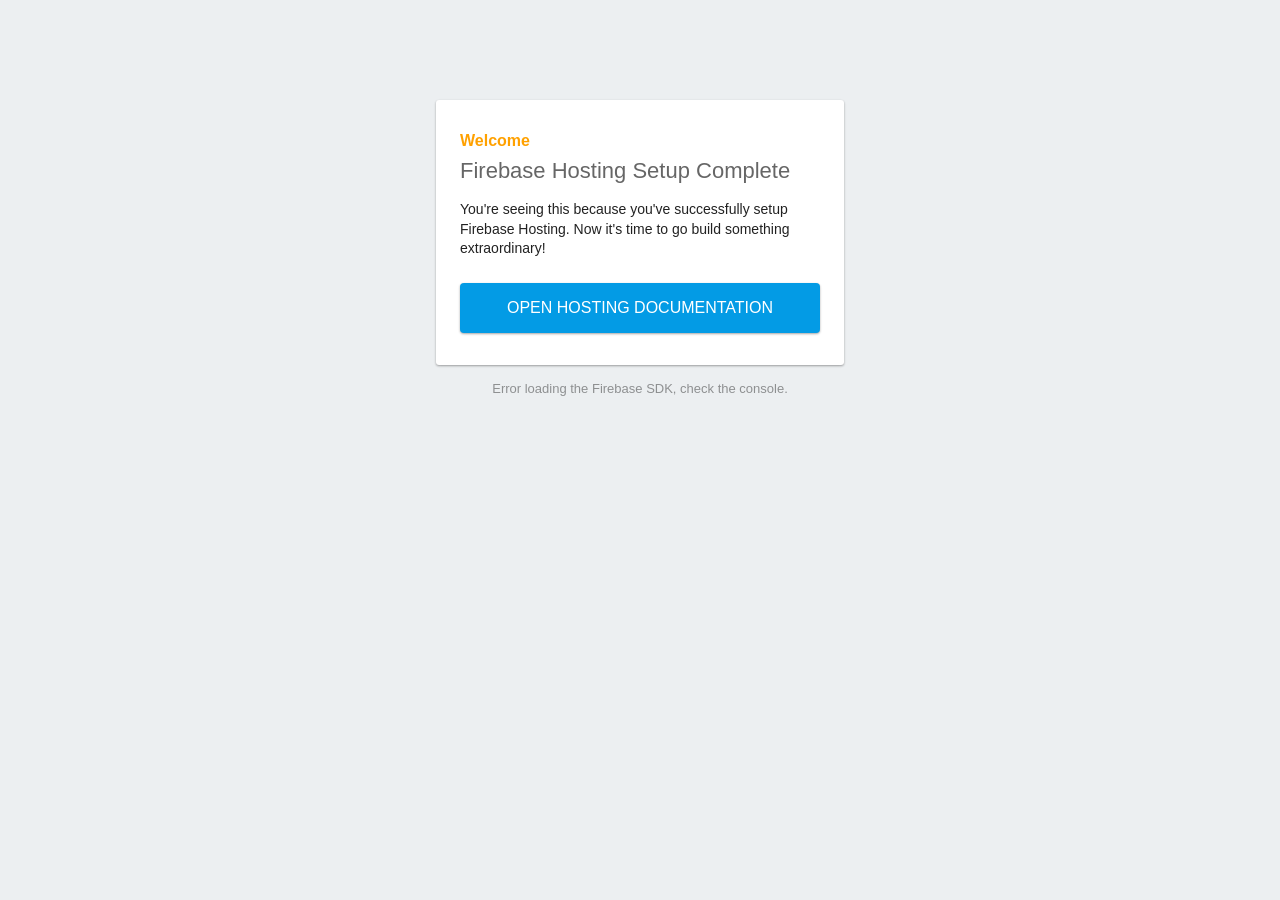
==== public/index.html @ 02c7a43c "Firebase init. Fixes #13" ====
<!DOCTYPE html>
<html>
  <head>
    <meta charset="utf-8">
    <meta name="viewport" content="width=device-width, initial-scale=1">
    <title>Welcome to Firebase Hosting</title>

    <!-- update the version number as needed -->
    <script defer src="/__/firebase/8.3.1/firebase-app.js"></script>
    <!-- include only the Firebase features as you need -->
    <script defer src="/__/firebase/8.3.1/firebase-auth.js"></script>
    <script defer src="/__/firebase/8.3.1/firebase-database.js"></script>
    <script defer src="/__/firebase/8.3.1/firebase-firestore.js"></script>
    <script defer src="/__/firebase/8.3.1/firebase-functions.js"></script>
    <script defer src="/__/firebase/8.3.1/firebase-messaging.js"></script>
    <script defer src="/__/firebase/8.3.1/firebase-storage.js"></script>
    <script defer src="/__/firebase/8.3.1/firebase-analytics.js"></script>
    <script defer src="/__/firebase/8.3.1/firebase-remote-config.js"></script>
    <script defer src="/__/firebase/8.3.1/firebase-performance.js"></script>
    <!-- 
      initialize the SDK after all desired features are loaded, set useEmulator to false
      to avoid connecting the SDK to running emulators.
    -->
    <script defer src="/__/firebase/init.js?useEmulator=true"></script>

    <style media="screen">
      body { background: #ECEFF1; color: rgba(0,0,0,0.87); font-family: Roboto, Helvetica, Arial, sans-serif; margin: 0; padding: 0; }
      #message { background: white; max-width: 360px; margin: 100px auto 16px; padding: 32px 24px; border-radius: 3px; }
      #message h2 { color: #ffa100; font-weight: bold; font-size: 16px; margin: 0 0 8px; }
      #message h1 { font-size: 22px; font-weight: 300; color: rgba(0,0,0,0.6); margin: 0 0 16px;}
      #message p { line-height: 140%; margin: 16px 0 24px; font-size: 14px; }
      #message a { display: block; text-align: center; background: #039be5; text-transform: uppercase; text-decoration: none; color: white; padding: 16px; border-radius: 4px; }
      #message, #message a { box-shadow: 0 1px 3px rgba(0,0,0,0.12), 0 1px 2px rgba(0,0,0,0.24); }
      #load { color: rgba(0,0,0,0.4); text-align: center; font-size: 13px; }
      @media (max-width: 600px) {
        body, #message { margin-top: 0; background: white; box-shadow: none; }
        body { border-top: 16px solid #ffa100; }
      }
    </style>
  </head>
  <body>
    <div id="message">
      <h2>Welcome</h2>
      <h1>Firebase Hosting Setup Complete</h1>
      <p>You're seeing this because you've successfully setup Firebase Hosting. Now it's time to go build something extraordinary!</p>
      <a target="_blank" href="https://firebase.google.com/docs/hosting/">Open Hosting Documentation</a>
    </div>
    <p id="load">Firebase SDK Loading&hellip;</p>

    <script>
      document.addEventListener('DOMContentLoaded', function() {
        const loadEl = document.querySelector('#load');
        // // 🔥🔥🔥🔥🔥🔥🔥🔥🔥🔥🔥🔥🔥🔥🔥🔥🔥🔥🔥🔥🔥🔥🔥🔥🔥🔥🔥🔥🔥🔥🔥
        // // The Firebase SDK is initialized and available here!
        //
        // firebase.auth().onAuthStateChanged(user => { });
        // firebase.database().ref('/path/to/ref').on('value', snapshot => { });
        // firebase.firestore().doc('/foo/bar').get().then(() => { });
        // firebase.functions().httpsCallable('yourFunction')().then(() => { });
        // firebase.messaging().requestPermission().then(() => { });
        // firebase.storage().ref('/path/to/ref').getDownloadURL().then(() => { });
        // firebase.analytics(); // call to activate
        // firebase.analytics().logEvent('tutorial_completed');
        // firebase.performance(); // call to activate
        //
        // // 🔥🔥🔥🔥🔥🔥🔥🔥🔥🔥🔥🔥🔥🔥🔥🔥🔥🔥🔥🔥🔥🔥🔥🔥🔥🔥🔥🔥🔥🔥🔥

        try {
          let app = firebase.app();
          let features = [
            'auth', 
            'database', 
            'firestore',
            'functions',
            'messaging', 
            'storage', 
            'analytics', 
            'remoteConfig',
            'performance',
          ].filter(feature => typeof app[feature] === 'function');
          loadEl.textContent = `Firebase SDK loaded with ${features.join(', ')}`;
        } catch (e) {
          console.error(e);
          loadEl.textContent = 'Error loading the Firebase SDK, check the console.';
        }
      });
    </script>
  </body>
</html>
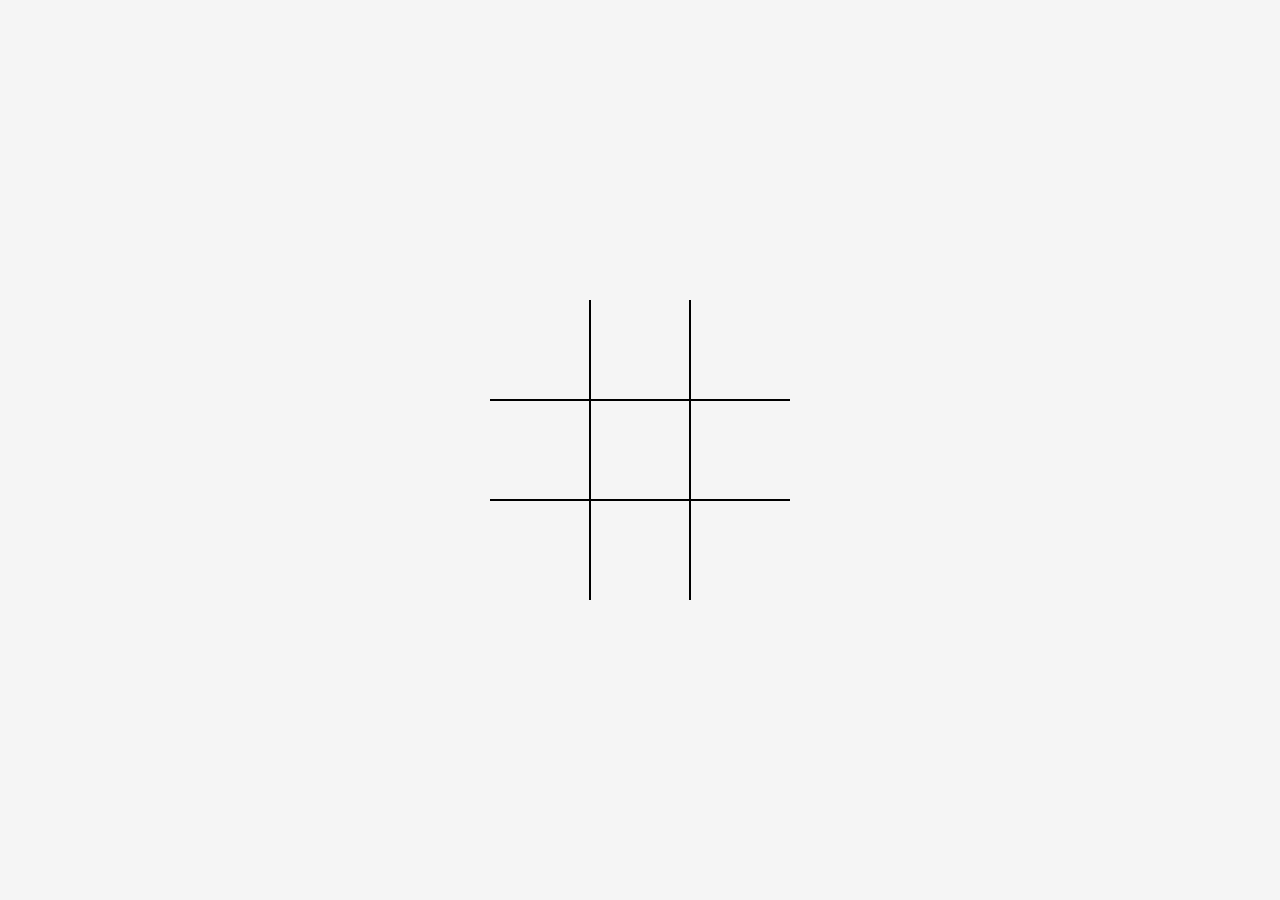
==== commit 4228884a: "Fix fb issue" ====
--- a/public/index.html
+++ b/public/index.html
@@ -1,89 +1,28 @@
 <!DOCTYPE html>
-<html>
-  <head>
-    <meta charset="utf-8">
-    <meta name="viewport" content="width=device-width, initial-scale=1">
-    <title>Welcome to Firebase Hosting</title>
-
-    <!-- update the version number as needed -->
-    <script defer src="/__/firebase/8.3.1/firebase-app.js"></script>
-    <!-- include only the Firebase features as you need -->
-    <script defer src="/__/firebase/8.3.1/firebase-auth.js"></script>
-    <script defer src="/__/firebase/8.3.1/firebase-database.js"></script>
-    <script defer src="/__/firebase/8.3.1/firebase-firestore.js"></script>
-    <script defer src="/__/firebase/8.3.1/firebase-functions.js"></script>
-    <script defer src="/__/firebase/8.3.1/firebase-messaging.js"></script>
-    <script defer src="/__/firebase/8.3.1/firebase-storage.js"></script>
-    <script defer src="/__/firebase/8.3.1/firebase-analytics.js"></script>
-    <script defer src="/__/firebase/8.3.1/firebase-remote-config.js"></script>
-    <script defer src="/__/firebase/8.3.1/firebase-performance.js"></script>
-    <!-- 
-      initialize the SDK after all desired features are loaded, set useEmulator to false
-      to avoid connecting the SDK to running emulators.
-    -->
-    <script defer src="/__/firebase/init.js?useEmulator=true"></script>
-
-    <style media="screen">
-      body { background: #ECEFF1; color: rgba(0,0,0,0.87); font-family: Roboto, Helvetica, Arial, sans-serif; margin: 0; padding: 0; }
-      #message { background: white; max-width: 360px; margin: 100px auto 16px; padding: 32px 24px; border-radius: 3px; }
-      #message h2 { color: #ffa100; font-weight: bold; font-size: 16px; margin: 0 0 8px; }
-      #message h1 { font-size: 22px; font-weight: 300; color: rgba(0,0,0,0.6); margin: 0 0 16px;}
-      #message p { line-height: 140%; margin: 16px 0 24px; font-size: 14px; }
-      #message a { display: block; text-align: center; background: #039be5; text-transform: uppercase; text-decoration: none; color: white; padding: 16px; border-radius: 4px; }
-      #message, #message a { box-shadow: 0 1px 3px rgba(0,0,0,0.12), 0 1px 2px rgba(0,0,0,0.24); }
-      #load { color: rgba(0,0,0,0.4); text-align: center; font-size: 13px; }
-      @media (max-width: 600px) {
-        body, #message { margin-top: 0; background: white; box-shadow: none; }
-        body { border-top: 16px solid #ffa100; }
-      }
-    </style>
-  </head>
-  <body>
-    <div id="message">
-      <h2>Welcome</h2>
-      <h1>Firebase Hosting Setup Complete</h1>
-      <p>You're seeing this because you've successfully setup Firebase Hosting. Now it's time to go build something extraordinary!</p>
-      <a target="_blank" href="https://firebase.google.com/docs/hosting/">Open Hosting Documentation</a>
+<html lang="en">
+<head>
+    <meta charset="UTF-8">
+    <meta http-equiv="X-UA-Compatible" content="IE=edge">
+    <meta name="viewport" content="width=device-width, initial-scale=1.0">
+    <link rel="stylesheet" href="styles.css">
+    <script src="script.js" defer></script>
+    <title>Tic Tac Toe</title>
+</head>
+<body>
+    <div class='board' id='board'>
+        <div class="cell" data-cell></div>
+        <div class="cell" data-cell></div>
+        <div class="cell" data-cell></div>
+        <div class="cell" data-cell></div>
+        <div class="cell" data-cell></div>
+        <div class="cell" data-cell></div>
+        <div class="cell" data-cell></div>
+        <div class="cell" data-cell></div>
+        <div class="cell" data-cell></div>
     </div>
-    <p id="load">Firebase SDK Loading&hellip;</p>
-
-    <script>
-      document.addEventListener('DOMContentLoaded', function() {
-        const loadEl = document.querySelector('#load');
-        // // 🔥🔥🔥🔥🔥🔥🔥🔥🔥🔥🔥🔥🔥🔥🔥🔥🔥🔥🔥🔥🔥🔥🔥🔥🔥🔥🔥🔥🔥🔥🔥
-        // // The Firebase SDK is initialized and available here!
-        //
-        // firebase.auth().onAuthStateChanged(user => { });
-        // firebase.database().ref('/path/to/ref').on('value', snapshot => { });
-        // firebase.firestore().doc('/foo/bar').get().then(() => { });
-        // firebase.functions().httpsCallable('yourFunction')().then(() => { });
-        // firebase.messaging().requestPermission().then(() => { });
-        // firebase.storage().ref('/path/to/ref').getDownloadURL().then(() => { });
-        // firebase.analytics(); // call to activate
-        // firebase.analytics().logEvent('tutorial_completed');
-        // firebase.performance(); // call to activate
-        //
-        // // 🔥🔥🔥🔥🔥🔥🔥🔥🔥🔥🔥🔥🔥🔥🔥🔥🔥🔥🔥🔥🔥🔥🔥🔥🔥🔥🔥🔥🔥🔥🔥
-
-        try {
-          let app = firebase.app();
-          let features = [
-            'auth', 
-            'database', 
-            'firestore',
-            'functions',
-            'messaging', 
-            'storage', 
-            'analytics', 
-            'remoteConfig',
-            'performance',
-          ].filter(feature => typeof app[feature] === 'function');
-          loadEl.textContent = `Firebase SDK loaded with ${features.join(', ')}`;
-        } catch (e) {
-          console.error(e);
-          loadEl.textContent = 'Error loading the Firebase SDK, check the console.';
-        }
-      });
-    </script>
-  </body>
-</html>
+    <div class="winning-message" id="winningMessage">
+        <div data-winning-message-text></div>
+        <button id="restartButton">Restart</button>
+    </div>
+</body>
+</html>
--- a/public/styles.css
+++ b/public/styles.css
@@ -0,0 +1,159 @@
+*,
+*::before,
+*::after {
+  box-sizing: border-box;
+}
+
+:root {
+  --cel-size: 100px;
+  --mark-size: calc(var(--cel-size) * 0.9);
+}
+
+body {
+  margin: 0;
+}
+
+#board {
+  width: 100vw;
+  height: 100vh;
+  display: grid;
+  align-content: center;
+  justify-content: center;
+  align-items: center;
+  grid-template-columns: repeat(3, auto);
+  background-color: whitesmoke;
+}
+
+.cell {
+  background-color: whitesmoke;
+  height: var(--cel-size);
+  width: var(--cel-size);
+  border: 1px solid black;
+  cursor: pointer;
+  display: flex;
+  align-items: center;
+  justify-content: center;
+  position: relative;
+}
+
+.cell:first-child,
+.cell:nth-child(2),
+.cell:nth-child(3) {
+  border-top: none;
+}
+
+.cell:last-child,
+.cell:nth-child(7),
+.cell:nth-child(8) {
+  border-bottom: none;
+}
+
+.cell:nth-child(3n + 1) {
+  border-left: none;
+}
+
+.cell:nth-child(3n+ 3) {
+  border-right: none;
+}
+
+.cell.x,
+.cell.circle {
+    cursor: not-allowed;
+}
+
+.cell.x::before,
+.cell.x::after {
+    background-color: black;
+}
+
+.board.x .cell:not(.x):not(.circle):hover::before,
+.board.x .cell:not(.x):not(.circle):hover::after {
+    background-color: lightgrey;
+}
+
+.cell.x::before,
+.cell.x::after,
+.board.x .cell:not(.x):not(.circle):hover::before,
+.board.x .cell:not(.x):not(.circle):hover::after {
+    content: '';
+    position: absolute;
+    width: calc(var(--mark-size) * .15);
+    height: var(--mark-size);
+}
+
+.cell.x::before,
+.board.x .cell:not(.x):not(.circle):hover::before {
+    transform: rotate(45deg);
+}
+
+.cell.x::after,
+.board.x .cell:not(.x):not(.circle):hover::after {
+    transform: rotate(-45deg);
+}
+
+
+.cell.circle::before,
+.cell.circle::after {
+    background-color: black;
+}
+
+.board.circle .cell:not(.x):not(.circle):hover::before,
+.board.circle .cell:not(.x):not(.circle):hover::after {
+    background-color: lightgrey;
+}
+
+.cell.circle::before,
+.cell.circle::after,
+.board.circle .cell:not(.x):not(.circle):hover::before,
+.board.circle .cell:not(.x):not(.circle):hover::after {
+    content: '';
+    position: absolute;
+    width: var(--mark-size);
+    height: var(--mark-size);
+}
+
+.cell.circle::before,
+.board.circle .cell:not(.x):not(.circle):hover::before {
+    border-radius: 50%;
+}
+
+.cell.circle::after,
+.board.circle .cell:not(.x):not(.circle):hover::after {
+    border-radius: 50%;
+    background-color: white;
+    width: calc(var(--mark-size) * 0.7);
+    height: calc(var(--mark-size) * 0.7);
+}
+
+.winning-message {
+    display: none;
+    position: fixed;
+    top: 0;
+    left: 0;
+    right: 0;
+    bottom: 0;
+    background-color: rgba(0, 0, 0, .9);
+    flex-direction: column;
+    justify-content: center;
+    align-items: center;
+    color: white;
+    font-size: 4rem;
+}
+
+.winning-message button {
+    font-size: 2rem;
+    background-color: white;
+    border: 1px solid black;
+    padding: .25rem .5rem;
+    cursor: pointer;
+}
+
+.winning-message button:hover {
+    color: white;
+    background-color: black;
+    border-color: white;
+}
+
+.winning-message.show {
+ display: flex;   
+}
